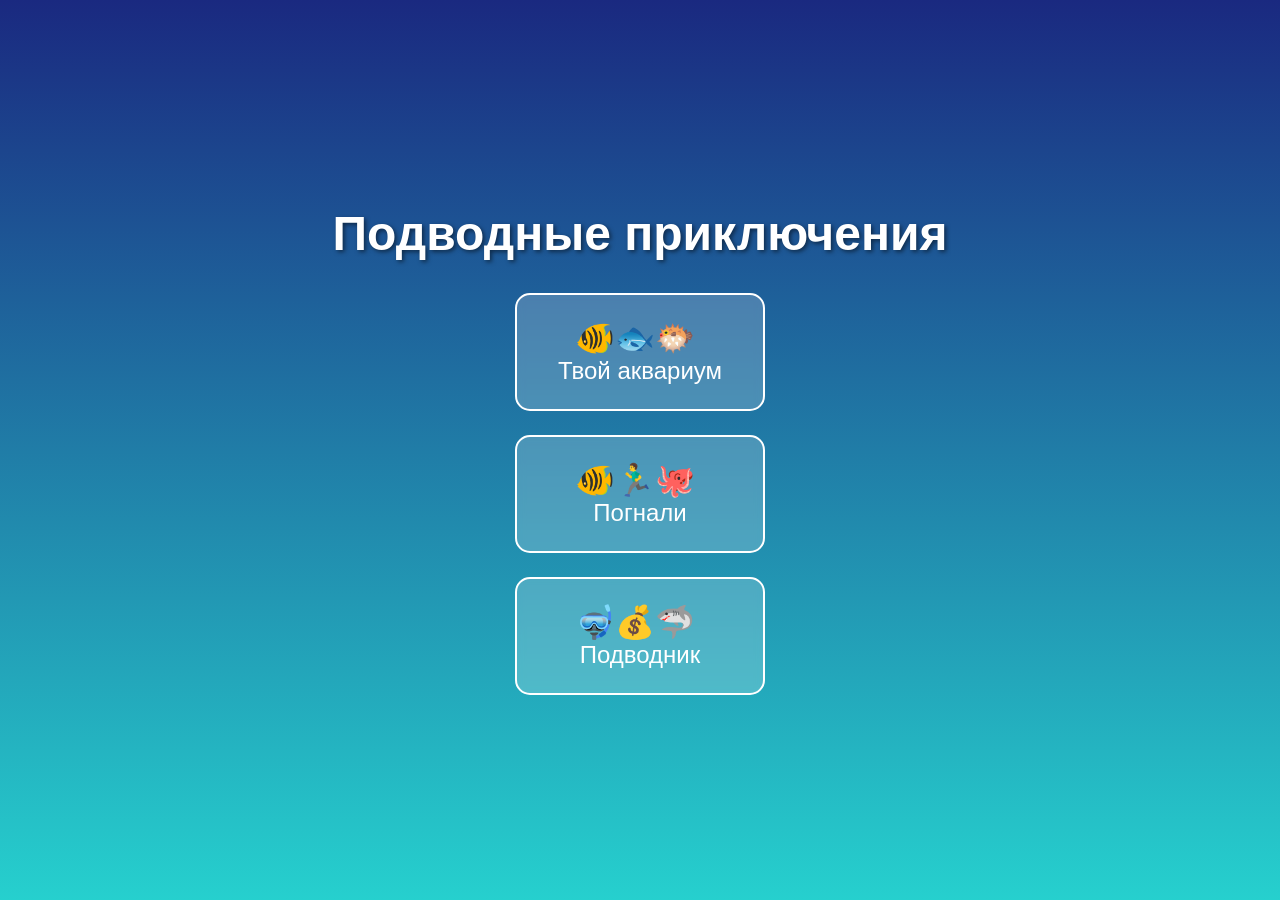
==== main.html @ 32f09274 "Add files via upload" ====
<!DOCTYPE html>
<html lang="ru">
<head>
    <meta charset="UTF-8">
    <meta name="viewport" content="width=device-width, initial-scale=1.0">
    <title>Аквариумные игры</title>
    <link rel="stylesheet" href="style.css">
</head>
<body>
    <div id="main-page">
        <h1 class="main-title">Подводные приключения</h1>
        <div class="game-selection">
            <div class="game-option" id="aquarium-game">
                <span style="font-size: 2rem; margin-right: 10px;">🐠🐟🐡</span><br>
                Твой аквариум
            </div>
            <div class="game-option" id="fish-game">
                <span style="font-size: 2rem; margin-right: 10px;">🐠🏃‍♂️🐙</span><br>
                Погнали
            </div>
            <div class="game-option" id="treasure-game">
                <span style="font-size: 2rem; margin-right: 10px;">🤿💰🦈</span><br>
                Подводник
            </div>
        </div>
    </div>

    <script>
        document.addEventListener('DOMContentLoaded', function() {
            const aquariumGameBtn = document.getElementById('aquarium-game');
            const fishGameBtn = document.getElementById('fish-game');
            const treasureGameBtn = document.getElementById('treasure-game');
            
            aquariumGameBtn.addEventListener('click', function() {
                window.location.href = 'index.html';
            });
            
            fishGameBtn.addEventListener('click', function() {
                window.location.href = 'fish-game.html';
            });
            
            treasureGameBtn.addEventListener('click', function() {
                window.location.href = 'treasure-game.html';
            });
        });
    </script>
</body>
</html>
---- style.css ----
* {
    margin: 0;
    padding: 0;
    box-sizing: border-box;
}

body {
    overflow: hidden;
    background: linear-gradient(to bottom, #1a2980, #26d0ce);
    font-family: Arial, sans-serif;
    height: 100vh;
    display: flex;
    flex-direction: column;
    touch-action: manipulation;
}

/* Стили для главной страницы */
#main-page {
    position: absolute;
    top: 0;
    left: 0;
    width: 100%;
    height: 100%;
    display: flex;
    flex-direction: column;
    justify-content: center;
    align-items: center;
    background: linear-gradient(to bottom, #1a2980, #26d0ce);
    z-index: 20;
}

.main-title {
    color: white;
    font-size: 3rem;
    margin-bottom: 2rem;
    text-align: center;
    text-shadow: 2px 2px 4px rgba(0,0,0,0.5);
}

.game-selection {
    display: flex;
    flex-direction: column;
    gap: 1.5rem;
    align-items: center;
}

.game-option {
    background-color: rgba(255, 255, 255, 0.2);
    border: 2px solid white;
    border-radius: 15px;
    padding: 1.5rem 2.5rem;
    color: white;
    font-size: 1.5rem;
    cursor: pointer;
    transition: all 0.3s ease;
    text-align: center;
    min-width: 250px;
    backdrop-filter: blur(5px);
}

.game-option:hover {
    background-color: rgba(255, 255, 255, 0.3);
    transform: scale(1.05);
}

/* Стили для аквариума */
#aquarium-page {
    width: 100%;
    height: 100%;
    display: flex;
    flex-direction: column;
}

.header {
    padding: 10px;
    text-align: center;
    background-color: rgba(0, 0, 0, 0.3);
    color: white;
    z-index: 10;
}

.header h1 {
    font-size: 1.5rem;
    margin: 0;
}

#aquarium {
    position: relative;
    flex: 1;
    width: 100%;
    overflow: hidden;
    cursor: pointer;
}

.fish {
    position: absolute;
    font-size: 40px;
    user-select: none;
    transition: transform 0.2s;
    z-index: 2;
}

.food {
    position: absolute;
    font-size: 20px;
    user-select: none;
    z-index: 1;
    animation: fall linear forwards;
}

#feedBtn {
    position: fixed;
    top: 10px;
    right: 10px;
    padding: 12px 16px;
    background-color: #4CAF50;
    color: white;
    border: none;
    border-radius: 8px;
    cursor: pointer;
    font-size: 16px;
    z-index: 10;
    box-shadow: 0 4px 8px rgba(0,0,0,0.2);
    transition: background-color 0.3s;
}

#backBtn {
    position: fixed;
    top: 10px;
    left: 10px;
    padding: 12px 16px;
    background-color: #2196F3;
    color: white;
    border: none;
    border-radius: 8px;
    cursor: pointer;
    font-size: 16px;
    z-index: 10;
    box-shadow: 0 4px 8px rgba(0,0,0,0.2);
    transition: background-color 0.3s;
}

#feedBtn:hover, #backBtn:hover {
    opacity: 0.9;
    transform: scale(0.98);
}

.bubble {
    position: absolute;
    background-color: rgba(255, 255, 255, 0.3);
    border-radius: 50%;
    animation: float linear infinite;
    z-index: 0;
}

.click-bubble {
    position: absolute;
    background: radial-gradient(circle, rgba(255,255,255,0.8) 0%, rgba(255,255,255,0) 70%);
    border-radius: 50%;
    transform: translate(-50%, -50%);
    z-index: 5;
    animation: bubble-expand 0.5s ease-out forwards;
}

@keyframes float {
    from {
        transform: translateY(100vh);
    }
    to {
        transform: translateY(-100px);
    }
}

@keyframes fall {
    from {
        transform: translateY(-20px);
    }
    to {
        transform: translateY(100vh);
    }
}

@keyframes bubble-expand {
    0% {
        width: 0;
        height: 0;
        opacity: 0.8;
    }
    100% {
        width: 150px;
        height: 150px;
        opacity: 0;
    }
}

.info {
    position: fixed;
    bottom: 10px;
    left: 10px;
    color: white;
    background-color: rgba(0, 0, 0, 0.5);
    padding: 8px 12px;
    border-radius: 5px;
    font-size: 14px;
    z-index: 10;
    max-width: calc(100% - 20px);
}

.footer {
    padding: 8px;
    text-align: center;
    background-color: rgba(0, 0, 0, 0.3);
    color: white;
    z-index: 10;
    font-size: 0.9rem;
}

/* Адаптация для мобильных устройств */
@media (max-width: 768px) {
    .main-title {
        font-size: 2rem;
    }
    
    .game-option {
        font-size: 1.2rem;
        padding: 1rem 2rem;
        min-width: 200px;
    }
    
    .header h1 {
        font-size: 1.2rem;
    }
    
    .fish {
        font-size: 30px;
    }
    
    #feedBtn, #backBtn {
        padding: 10px 14px;
        font-size: 14px;
        top: 5px;
    }
    
    .info {
        font-size: 12px;
        padding: 6px 10px;
    }
    
    .footer {
        font-size: 0.8rem;
    }
    
    /* Адаптация для игры с рыбкой */
    #game-canvas {
        width: 95vw !important;
        height: auto !important;
        max-height: 70vh;
    }
    
    .game-info {
        font-size: 14px !important;
        padding: 0 10px;
    }
    
    .controls {
        font-size: 12px !important;
    }
}

@media (max-width: 480px) {
    .main-title {
        font-size: 1.8rem;
        margin-bottom: 1.5rem;
    }
    
    .game-option {
        font-size: 1.1rem;
        padding: 0.8rem 1.5rem;
        min-width: 180px;
    }
    
    .fish {
        font-size: 24px;
    }
    
    #feedBtn, #backBtn {
        padding: 8px 12px;
        font-size: 12px;
    }
    
    .info {
        font-size: 11px;
    }
    
    .game-info {
        font-size: 12px !important;
    }
}

/* Для очень маленьких экранов */
@media (max-height: 500px) {
    .header, .footer {
        display: none;
    }
}
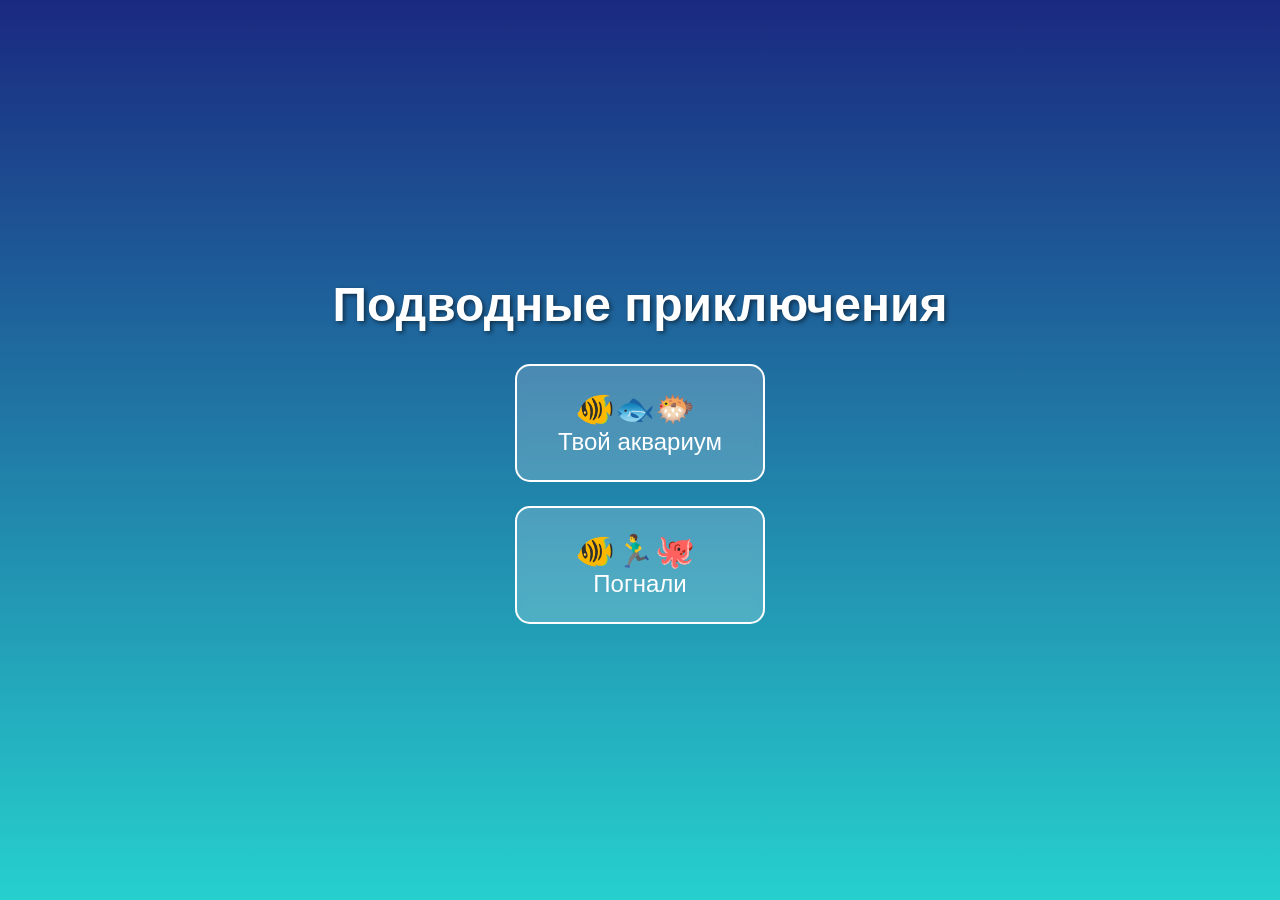
==== commit 4523ead5: "Update main.html" ====
--- a/main.html
+++ b/main.html
@@ -18,10 +18,6 @@
                 <span style="font-size: 2rem; margin-right: 10px;">🐠🏃‍♂️🐙</span><br>
                 Погнали
             </div>
-            <div class="game-option" id="treasure-game">
-                <span style="font-size: 2rem; margin-right: 10px;">🤿💰🦈</span><br>
-                Подводник
-            </div>
         </div>
     </div>
 
@@ -38,11 +34,7 @@
             fishGameBtn.addEventListener('click', function() {
                 window.location.href = 'fish-game.html';
             });
-            
-            treasureGameBtn.addEventListener('click', function() {
-                window.location.href = 'treasure-game.html';
-            });
         });
     </script>
 </body>
-</html>+</html>
